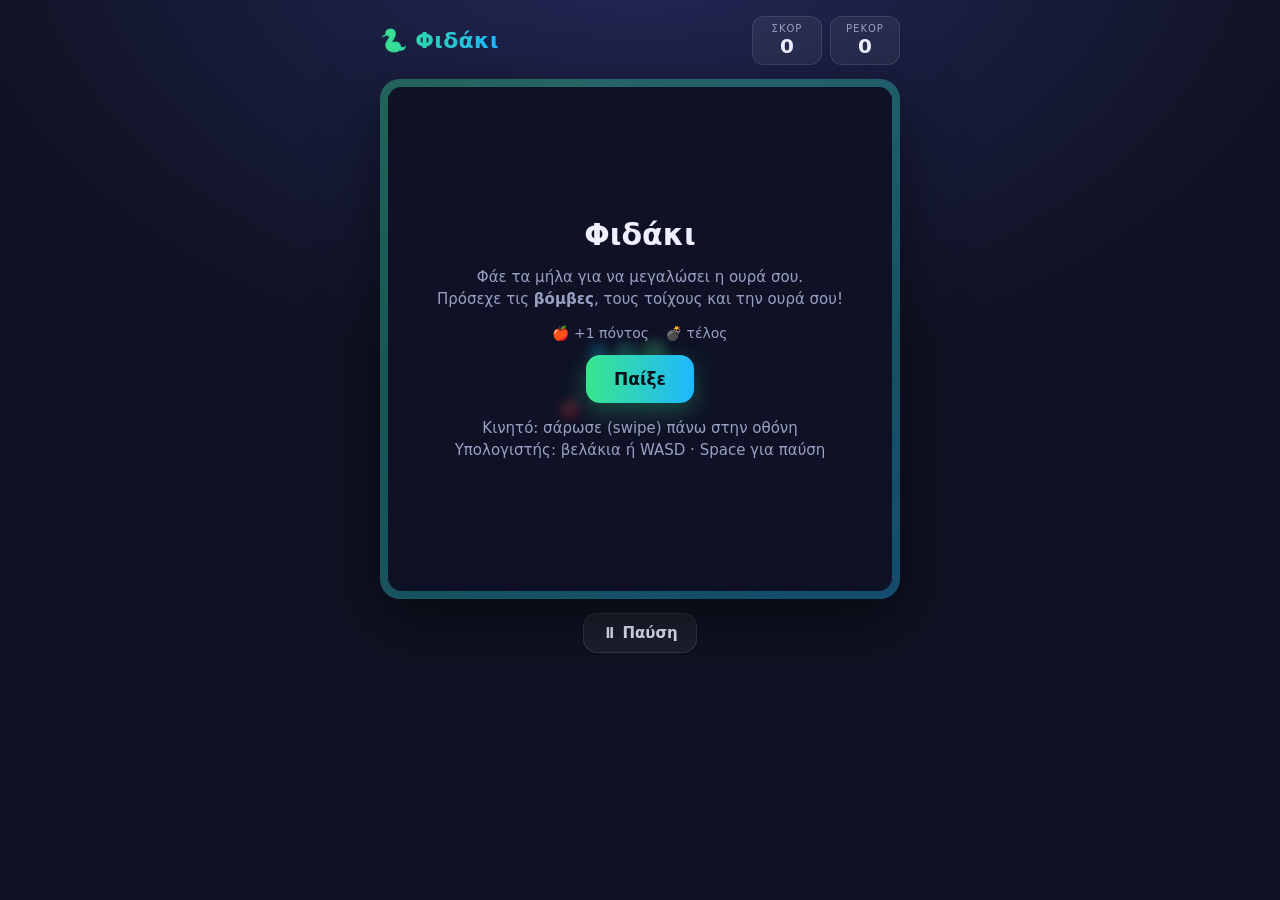
==== snake/index.html @ 67b0800e "Add mobile snake game with apples, bombs and saved high score Co-Authored-By: Claude Opus 5.5 <norep" ====
<!DOCTYPE html>
<html lang="el">
<head>
<meta charset="UTF-8">
<meta name="viewport" content="width=device-width, initial-scale=1.0, maximum-scale=1.0, user-scalable=no, viewport-fit=cover">
<meta name="theme-color" content="#0f1222">
<title>Φιδάκι</title>
<style>
  :root {
    --bg: #0f1222;
    --bg2: #171b33;
    --panel: rgba(255,255,255,0.06);
    --border: rgba(255,255,255,0.10);
    --text: #eef0ff;
    --muted: #9aa0c3;
    --accent: #39e58c;
    --accent2: #1fb8ff;
    --danger: #ff5470;
    --cell-a: #1b2040;
    --cell-b: #1f2547;
  }
  * { box-sizing: border-box; -webkit-tap-highlight-color: transparent; }
  html, body {
    margin: 0; height: 100%;
    background: radial-gradient(1200px 800px at 50% -10%, #23295a 0%, var(--bg) 60%) fixed, var(--bg);
    color: var(--text);
    font-family: system-ui, -apple-system, "Segoe UI", Roboto, sans-serif;
    overscroll-behavior: none;
    touch-action: none;
    user-select: none; -webkit-user-select: none;
  }
  .app {
    min-height: 100%;
    display: flex; flex-direction: column; align-items: center;
    padding: max(16px, env(safe-area-inset-top)) 16px max(16px, env(safe-area-inset-bottom));
    gap: 14px;
  }
  header {
    width: 100%; max-width: 520px;
    display: flex; align-items: center; justify-content: space-between; gap: 10px;
  }
  h1 {
    margin: 0; font-size: 22px; font-weight: 800; letter-spacing: .3px;
    background: linear-gradient(90deg, var(--accent), var(--accent2));
    -webkit-background-clip: text; background-clip: text; color: transparent;
  }
  .scores { display: flex; gap: 8px; }
  .chip {
    background: var(--panel); border: 1px solid var(--border);
    border-radius: 12px; padding: 6px 12px; text-align: center; min-width: 70px;
  }
  .chip small { display: block; font-size: 10px; color: var(--muted); text-transform: uppercase; letter-spacing: 1px; }
  .chip b { font-size: 20px; font-variant-numeric: tabular-nums; }
  .board-wrap {
    position: relative;
    width: min(100%, 520px, calc(100vh - 190px));
    aspect-ratio: 1 / 1;
    border-radius: 20px;
    padding: 8px;
    background: linear-gradient(145deg, rgba(57,229,140,.35), rgba(31,184,255,.35));
    box-shadow: 0 20px 60px rgba(0,0,0,.5);
  }
  canvas {
    display: block; width: 100%; height: 100%;
    border-radius: 14px; background: var(--bg2);
  }
  .overlay {
    position: absolute; inset: 8px; border-radius: 14px;
    display: flex; flex-direction: column; align-items: center; justify-content: center;
    gap: 14px; text-align: center; padding: 20px;
    background: rgba(12,14,30,.78); backdrop-filter: blur(4px);
  }
  .overlay[hidden] { display: none; }
  .overlay h2 { margin: 0; font-size: 30px; }
  .overlay p { margin: 0; color: var(--muted); line-height: 1.5; font-size: 15px; }
  .overlay .big { font-size: 46px; font-weight: 800; color: var(--text); }
  .new-record { color: var(--accent); font-weight: 700; }
  button {
    font: inherit; font-weight: 700; font-size: 17px;
    border: 0; border-radius: 14px; padding: 14px 28px; cursor: pointer;
    color: #08131a;
    background: linear-gradient(90deg, var(--accent), var(--accent2));
    box-shadow: 0 8px 24px rgba(57,229,140,.3);
  }
  button:active { transform: scale(.97); }
  .controls { display: flex; gap: 10px; }
  .ghost {
    background: var(--panel); color: var(--text); border: 1px solid var(--border);
    box-shadow: none; padding: 10px 18px; font-size: 15px;
  }
  .hint { color: var(--muted); font-size: 13px; text-align: center; }
  .legend { display: flex; gap: 16px; justify-content: center; color: var(--muted); font-size: 14px; }
  .legend span { display: inline-flex; align-items: center; gap: 6px; }
</style>
</head>
<body>
<div class="app">
  <header>
    <h1>🐍 Φιδάκι</h1>
    <div class="scores">
      <div class="chip"><small>Σκορ</small><b id="score">0</b></div>
      <div class="chip"><small>Ρεκόρ</small><b id="best">0</b></div>
    </div>
  </header>

  <div class="board-wrap" id="boardWrap">
    <canvas id="board"></canvas>

    <div class="overlay" id="startScreen">
      <h2>Φιδάκι</h2>
      <p>Φάε τα μήλα για να μεγαλώσει η ουρά σου.<br>
         Πρόσεχε τις <b>βόμβες</b>, τους τοίχους και την ουρά σου!</p>
      <div class="legend">
        <span>🍎 +1 πόντος</span><span>💣 τέλος</span>
      </div>
      <button id="startBtn">Παίξε</button>
      <p class="hint">Κινητό: σάρωσε (swipe) πάνω στην οθόνη<br>Υπολογιστής: βελάκια ή WASD · Space για παύση</p>
    </div>

    <div class="overlay" id="pauseScreen" hidden>
      <h2>Παύση</h2>
      <button id="resumeBtn">Συνέχεια</button>
    </div>

    <div class="overlay" id="overScreen" hidden>
      <h2 id="overTitle">Τέλος παιχνιδιού</h2>
      <div class="big" id="finalScore">0</div>
      <p id="overMsg"></p>
      <button id="againBtn">Ξανά</button>
    </div>
  </div>

  <div class="controls">
    <button class="ghost" id="pauseBtn">⏸ Παύση</button>
  </div>
</div>

<script>
(function () {
  "use strict";

  /* ===== Ρυθμίσεις ===== */
  const GRID = 18;            // κελιά ανά πλευρά
  const TICK_MS = 140;        // σταθερή ταχύτητα
  const MAX_BOMBS = 8;
  const BEST_KEY = "snake.best";

  /* ===== Εικόνες (βάλε δικές σου στο φάκελο assets/) =====
     assets/head.png  → κεφάλι φιδιού
     assets/apple.png → αντί για μήλο
     assets/bomb.png  → βόμβα
     Αν λείπουν, το παιχνίδι ζωγραφίζει τα δικά του. */
  const images = {};
  function loadImage(name, src) {
    const img = new Image();
    img.onload = () => { images[name] = img; draw(); };
    img.src = src;
  }
  loadImage("head", "assets/head.png");
  loadImage("apple", "assets/apple.png");
  loadImage("bomb", "assets/bomb.png");

  /* ===== DOM ===== */
  const canvas = document.getElementById("board");
  const ctx = canvas.getContext("2d");
  const $ = (id) => document.getElementById(id);
  const scoreEl = $("score"), bestEl = $("best");
  const startScreen = $("startScreen"), pauseScreen = $("pauseScreen"), overScreen = $("overScreen");

  /* ===== High score ===== */
  function readBest() { try { return parseInt(localStorage.getItem(BEST_KEY), 10) || 0; } catch (e) { return 0; } }
  function writeBest(v) { try { localStorage.setItem(BEST_KEY, String(v)); } catch (e) {} }
  let best = readBest();
  bestEl.textContent = best;

  /* ===== Κατάσταση ===== */
  let snake, dir, queue, apple, bombs, score, state = "start", timer = null;

  function reset() {
    const mid = Math.floor(GRID / 2);
    snake = [{ x: mid, y: mid }, { x: mid - 1, y: mid }, { x: mid - 2, y: mid }];
    dir = { x: 1, y: 0 };
    queue = [];
    bombs = [];
    score = 0;
    scoreEl.textContent = 0;
    apple = freeCell();
  }

  function occupied(x, y) {
    return snake.some(s => s.x === x && s.y === y) ||
           bombs.some(b => b.x === x && b.y === y) ||
           (apple && apple.x === x && apple.y === y);
  }

  function freeCell(avoidNearHead) {
    const head = snake[0];
    for (let tries = 0; tries < 500; tries++) {
      const x = Math.floor(Math.random() * GRID), y = Math.floor(Math.random() * GRID);
      if (occupied(x, y)) continue;
      if (avoidNearHead && Math.abs(x - head.x) + Math.abs(y - head.y) < 4) continue;
      return { x, y };
    }
    return null;
  }

  /* ===== Βρόχος ===== */
  function start() {
    reset();
    state = "play";
    startScreen.hidden = overScreen.hidden = pauseScreen.hidden = true;
    clearInterval(timer);
    timer = setInterval(step, TICK_MS);
    draw();
  }

  function pause() {
    if (state === "play") {
      state = "pause"; clearInterval(timer); pauseScreen.hidden = false;
    } else if (state === "pause") {
      state = "play"; pauseScreen.hidden = true; timer = setInterval(step, TICK_MS);
    }
  }

  function gameOver(reason) {
    state = "over";
    clearInterval(timer);
    const isRecord = score > best;
    if (isRecord) { best = score; writeBest(best); bestEl.textContent = best; }
    $("overTitle").textContent = reason === "bomb" ? "💥 Μπουμ!" : "Τέλος παιχνιδιού";
    $("finalScore").textContent = score;
    $("overMsg").innerHTML = isRecord && score > 0
      ? '<span class="new-record">🏆 Νέο ρεκόρ!</span>'
      : "Ρεκόρ: " + best;
    overScreen.hidden = false;
    if (navigator.vibrate) { try { navigator.vibrate(reason === "bomb" ? [80, 40, 160] : 120); } catch (e) {} }
  }

  function step() {
    if (queue.length) dir = queue.shift();
    const head = { x: snake[0].x + dir.x, y: snake[0].y + dir.y };

    if (head.x < 0 || head.y < 0 || head.x >= GRID || head.y >= GRID) return gameOver("wall");
    if (bombs.some(b => b.x === head.x && b.y === head.y)) { snake.unshift(head); draw(); return gameOver("bomb"); }

    const eats = apple && head.x === apple.x && head.y === apple.y;
    const body = eats ? snake : snake.slice(0, -1);   // η ουρά φεύγει αν δεν τρώει
    if (body.some(s => s.x === head.x && s.y === head.y)) return gameOver("self");

    snake.unshift(head);
    if (eats) {
      score++;
      scoreEl.textContent = score;
      apple = null;
      // κάθε 2 μήλα εμφανίζεται μια νέα βόμβα
      if (score % 2 === 0 && bombs.length < MAX_BOMBS) {
        const b = freeCell(true); if (b) bombs.push(b);
      }
      apple = freeCell();
    } else {
      snake.pop();
    }
    draw();
  }

  /* ===== Σχεδίαση ===== */
  let cell = 20;
  function resize() {
    const rect = canvas.getBoundingClientRect();
    const dpr = window.devicePixelRatio || 1;
    canvas.width = Math.round(rect.width * dpr);
    canvas.height = Math.round(rect.height * dpr);
    cell = canvas.width / GRID;
    draw();
  }

  function roundRect(x, y, w, h, r) {
    ctx.beginPath();
    ctx.moveTo(x + r, y);
    ctx.arcTo(x + w, y, x + w, y + h, r);
    ctx.arcTo(x + w, y + h, x, y + h, r);
    ctx.arcTo(x, y + h, x, y, r);
    ctx.arcTo(x, y, x + w, y, r);
    ctx.closePath();
  }

  function drawImageCircle(img, cx, cy, size) {
    ctx.save();
    ctx.beginPath();
    ctx.arc(cx, cy, size / 2, 0, Math.PI * 2);
    ctx.clip();
    // cover-fit
    const s = Math.min(img.width, img.height);
    ctx.drawImage(img, (img.width - s) / 2, (img.height - s) / 2, s, s, cx - size / 2, cy - size / 2, size, size);
    ctx.restore();
  }

  function drawApple(x, y) {
    const cx = (x + .5) * cell, cy = (y + .5) * cell;
    const pulse = 1 + Math.sin(Date.now() / 200) * 0.04;
    if (images.apple) return drawImageCircle(images.apple, cx, cy, cell * 0.95 * pulse);
    const r = cell * 0.38 * pulse;
    const g = ctx.createRadialGradient(cx - r * .4, cy - r * .4, r * .1, cx, cy, r);
    g.addColorStop(0, "#ff8a8a"); g.addColorStop(1, "#e0213c");
    ctx.fillStyle = g;
    ctx.beginPath(); ctx.arc(cx, cy + r * .08, r, 0, Math.PI * 2); ctx.fill();
    ctx.strokeStyle = "#6b3b1a"; ctx.lineWidth = cell * .07; ctx.lineCap = "round";
    ctx.beginPath(); ctx.moveTo(cx, cy - r * .7); ctx.lineTo(cx + r * .15, cy - r * 1.15); ctx.stroke();
    ctx.fillStyle = "#3ddc6b";
    ctx.beginPath(); ctx.ellipse(cx + r * .45, cy - r * 1.0, r * .35, r * .17, -0.5, 0, Math.PI * 2); ctx.fill();
  }

  function drawBomb(x, y) {
    const cx = (x + .5) * cell, cy = (y + .5) * cell;
    if (images.bomb) return drawImageCircle(images.bomb, cx, cy, cell * 0.95);
    const r = cell * 0.34;
    const g = ctx.createRadialGradient(cx - r * .4, cy - r * .3, r * .1, cx, cy + r * .1, r);
    g.addColorStop(0, "#6a6f8a"); g.addColorStop(1, "#0c0e18");
    ctx.fillStyle = g;
    ctx.beginPath(); ctx.arc(cx, cy + r * .12, r, 0, Math.PI * 2); ctx.fill();
    ctx.fillStyle = "#3a3f58";
    ctx.fillRect(cx - r * .25, cy - r * 1.0, r * .5, r * .3);
    ctx.strokeStyle = "#c9a36b"; ctx.lineWidth = cell * .06; ctx.lineCap = "round";
    ctx.beginPath(); ctx.moveTo(cx, cy - r * 1.0); ctx.quadraticCurveTo(cx + r * .5, cy - r * 1.5, cx + r * .7, cy - r * 1.25); ctx.stroke();
    const flick = (Math.sin(Date.now() / 70) + 1) / 2;
    ctx.fillStyle = flick > .5 ? "#ffd23f" : "#ff7a1a";
    ctx.beginPath(); ctx.arc(cx + r * .75, cy - r * 1.25, cell * (.07 + flick * .04), 0, Math.PI * 2); ctx.fill();
  }

  function drawSnake() {
    const n = snake.length;
    for (let i = n - 1; i >= 1; i--) {
      const s = snake[i];
      const t = i / Math.max(n - 1, 1);
      // χρώμα από πράσινο (κοντά στο κεφάλι) προς μπλε (ουρά)
      const r = Math.round(57 + (31 - 57) * t), g = Math.round(229 + (184 - 229) * t), b = Math.round(140 + (255 - 140) * t);
      ctx.fillStyle = `rgb(${r},${g},${b})`;
      const pad = cell * (0.08 + t * 0.08);
      roundRect(s.x * cell + pad, s.y * cell + pad, cell - pad * 2, cell - pad * 2, cell * 0.3);
      ctx.fill();
    }
    const h = snake[0];
    const cx = (h.x + .5) * cell, cy = (h.y + .5) * cell;
    if (images.head) {
      ctx.save();
      ctx.shadowColor = "rgba(57,229,140,.8)"; ctx.shadowBlur = cell * .4;
      ctx.fillStyle = "#39e58c";
      ctx.beginPath(); ctx.arc(cx, cy, cell * .56, 0, Math.PI * 2); ctx.fill();
      ctx.restore();
      drawImageCircle(images.head, cx, cy, cell * 1.0);
      return;
    }
    ctx.fillStyle = "#39e58c";
    roundRect(h.x * cell + cell * .04, h.y * cell + cell * .04, cell * .92, cell * .92, cell * .35);
    ctx.fill();
    // μάτια
    const ex = dir.y !== 0 ? cell * .2 : 0, ey = dir.x !== 0 ? cell * .2 : 0;
    const fx = dir.x * cell * .15, fy = dir.y * cell * .15;
    for (const sgn of [-1, 1]) {
      const px = cx + fx + ex * sgn, py = cy + fy + ey * sgn;
      ctx.fillStyle = "#fff"; ctx.beginPath(); ctx.arc(px, py, cell * .13, 0, Math.PI * 2); ctx.fill();
      ctx.fillStyle = "#0f1222"; ctx.beginPath(); ctx.arc(px + dir.x * cell * .04, py + dir.y * cell * .04, cell * .065, 0, Math.PI * 2); ctx.fill();
    }
  }

  function draw() {
    if (!snake) return;
    for (let y = 0; y < GRID; y++) for (let x = 0; x < GRID; x++) {
      ctx.fillStyle = (x + y) % 2 ? "#1b2040" : "#1f2547";
      ctx.fillRect(x * cell, y * cell, cell + 1, cell + 1);
    }
    bombs.forEach(b => drawBomb(b.x, b.y));
    if (apple) drawApple(apple.x, apple.y);
    drawSnake();
  }

  // ήπια κίνηση (παλμός μήλου, φιτίλι βόμβας) ανάμεσα στα βήματα
  (function anim() { if (state === "play" || state === "start") draw(); requestAnimationFrame(anim); })();

  /* ===== Χειρισμός ===== */
  function turn(nx, ny) {
    if (state !== "play") return;
    const last = queue.length ? queue[queue.length - 1] : dir;
    if (last.x === nx && last.y === ny) return;
    if (last.x === -nx && last.y === -ny) return;   // όχι αναστροφή 180°
    if (queue.length < 3) queue.push({ x: nx, y: ny });
  }

  const KEYS = {
    ArrowUp: [0, -1], ArrowDown: [0, 1], ArrowLeft: [-1, 0], ArrowRight: [1, 0],
    w: [0, -1], s: [0, 1], a: [-1, 0], d: [1, 0],
    W: [0, -1], S: [0, 1], A: [-1, 0], D: [1, 0]
  };
  document.addEventListener("keydown", (e) => {
    if (KEYS[e.key]) { e.preventDefault(); turn(...KEYS[e.key]); }
    else if (e.key === " " || e.key === "p" || e.key === "P") {
      e.preventDefault();
      if (state === "play" || state === "pause") pause();
      else start();
    } else if (e.key === "Enter" && (state === "start" || state === "over")) start();
  });

  // Swipe σε όλη την οθόνη: αλλάζει κατεύθυνση μόλις το δάχτυλο κινηθεί αρκετά,
  // ώστε να μπορείς να κάνεις συνεχόμενες στροφές χωρίς να σηκώνεις το δάχτυλο.
  let tx = null, ty = null;
  const SWIPE_MIN = 22;
  document.addEventListener("touchstart", (e) => {
    const t = e.touches[0]; tx = t.clientX; ty = t.clientY;
  }, { passive: true });
  document.addEventListener("touchmove", (e) => {
    if (tx === null) return;
    if (state === "play") e.preventDefault();
    const t = e.touches[0];
    const dx = t.clientX - tx, dy = t.clientY - ty;
    if (Math.max(Math.abs(dx), Math.abs(dy)) < SWIPE_MIN) return;
    if (Math.abs(dx) > Math.abs(dy)) turn(dx > 0 ? 1 : -1, 0);
    else turn(0, dy > 0 ? 1 : -1);
    tx = t.clientX; ty = t.clientY;
  }, { passive: false });
  document.addEventListener("touchend", () => { tx = ty = null; });

  $("startBtn").addEventListener("click", start);
  $("againBtn").addEventListener("click", start);
  $("resumeBtn").addEventListener("click", pause);
  $("pauseBtn").addEventListener("click", () => { if (state === "play" || state === "pause") pause(); });
  document.addEventListener("visibilitychange", () => { if (document.hidden && state === "play") pause(); });

  window.addEventListener("resize", resize);
  reset();
  resize();
})();
</script>
</body>
</html>
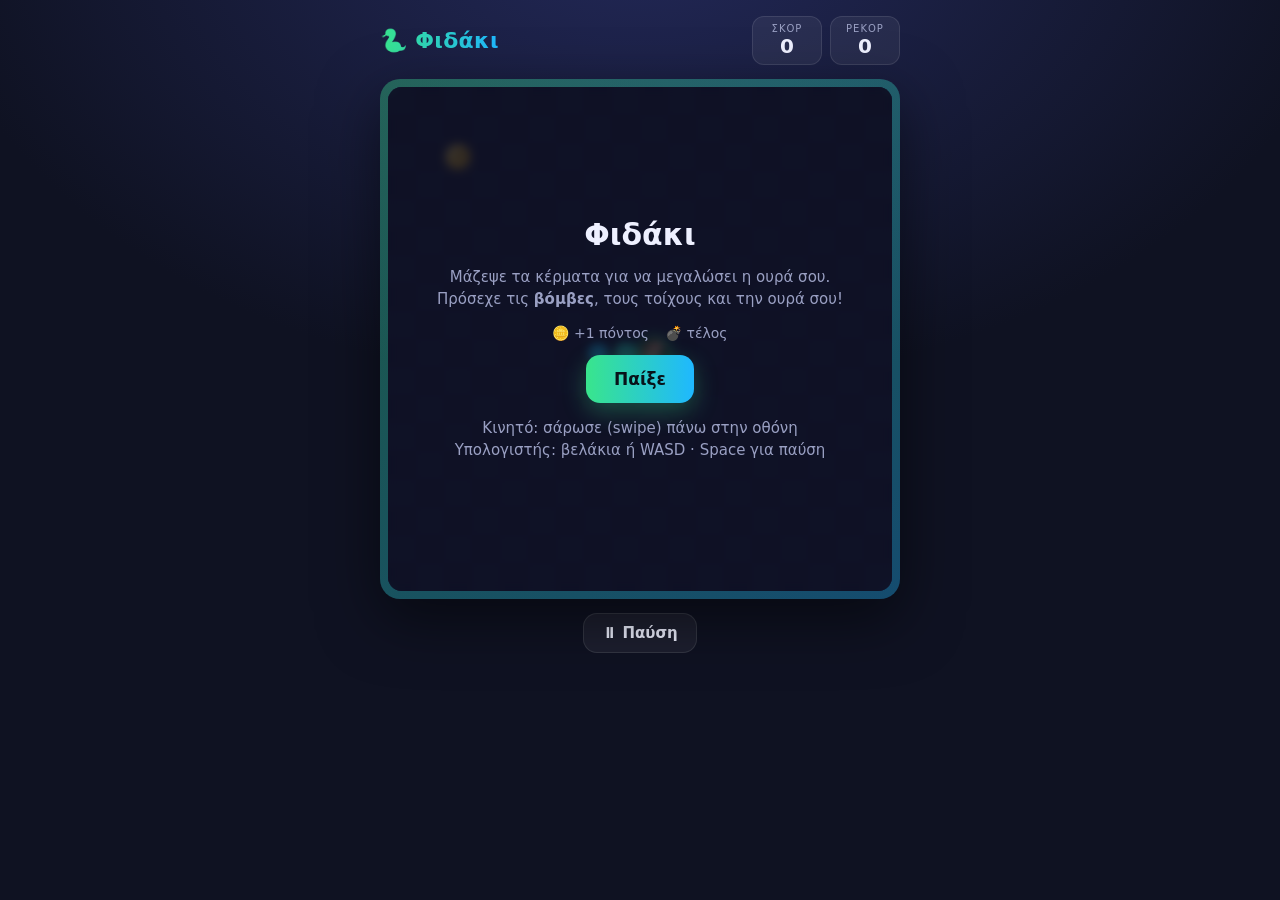
==== commit 0ffb8886: "Use custom faces for snake head and bombs, 10-cent coin as food Co-Authored-By: Claude Opus 5.5 <nor" ====
--- a/snake/index.html
+++ b/snake/index.html
@@ -108,10 +108,10 @@
 
     <div class="overlay" id="startScreen">
       <h2>Φιδάκι</h2>
-      <p>Φάε τα μήλα για να μεγαλώσει η ουρά σου.<br>
+      <p>Μάζεψε τα κέρματα για να μεγαλώσει η ουρά σου.<br>
          Πρόσεχε τις <b>βόμβες</b>, τους τοίχους και την ουρά σου!</p>
       <div class="legend">
-        <span>🍎 +1 πόντος</span><span>💣 τέλος</span>
+        <span>🪙 +1 πόντος</span><span>💣 τέλος</span>
       </div>
       <button id="startBtn">Παίξε</button>
       <p class="hint">Κινητό: σάρωσε (swipe) πάνω στην οθόνη<br>Υπολογιστής: βελάκια ή WASD · Space για παύση</p>
@@ -147,7 +147,7 @@
 
   /* ===== Εικόνες (βάλε δικές σου στο φάκελο assets/) =====
      assets/head.png  → κεφάλι φιδιού
-     assets/apple.png → αντί για μήλο
+     assets/apple.png → (προαιρετικά) εικόνα αντί για το κέρμα
      assets/bomb.png  → βόμβα
      Αν λείπουν, το παιχνίδι ζωγραφίζει τα δικά του. */
   const images = {};
@@ -252,7 +252,7 @@
       score++;
       scoreEl.textContent = score;
       apple = null;
-      // κάθε 2 μήλα εμφανίζεται μια νέα βόμβα
+      // κάθε 2 κέρματα εμφανίζεται μια νέα βόμβα
       if (score % 2 === 0 && bombs.length < MAX_BOMBS) {
         const b = freeCell(true); if (b) bombs.push(b);
       }
@@ -295,24 +295,56 @@
     ctx.restore();
   }
 
+  // Κέρμα 10 λεπτών ευρώ (χρυσό «Nordic gold»)
   function drawApple(x, y) {
     const cx = (x + .5) * cell, cy = (y + .5) * cell;
     const pulse = 1 + Math.sin(Date.now() / 200) * 0.04;
     if (images.apple) return drawImageCircle(images.apple, cx, cy, cell * 0.95 * pulse);
-    const r = cell * 0.38 * pulse;
-    const g = ctx.createRadialGradient(cx - r * .4, cy - r * .4, r * .1, cx, cy, r);
-    g.addColorStop(0, "#ff8a8a"); g.addColorStop(1, "#e0213c");
-    ctx.fillStyle = g;
-    ctx.beginPath(); ctx.arc(cx, cy + r * .08, r, 0, Math.PI * 2); ctx.fill();
-    ctx.strokeStyle = "#6b3b1a"; ctx.lineWidth = cell * .07; ctx.lineCap = "round";
-    ctx.beginPath(); ctx.moveTo(cx, cy - r * .7); ctx.lineTo(cx + r * .15, cy - r * 1.15); ctx.stroke();
-    ctx.fillStyle = "#3ddc6b";
-    ctx.beginPath(); ctx.ellipse(cx + r * .45, cy - r * 1.0, r * .35, r * .17, -0.5, 0, Math.PI * 2); ctx.fill();
+    const r = cell * 0.42 * pulse;
+    ctx.save();
+    ctx.shadowColor = "rgba(255,210,80,.55)"; ctx.shadowBlur = cell * .35;
+    const rim = ctx.createLinearGradient(cx - r, cy - r, cx + r, cy + r);
+    rim.addColorStop(0, "#fff0a8"); rim.addColorStop(.5, "#d4a62a"); rim.addColorStop(1, "#8a6512");
+    ctx.fillStyle = rim;
+    ctx.beginPath(); ctx.arc(cx, cy, r, 0, Math.PI * 2); ctx.fill();
+    ctx.restore();
+    const face = ctx.createRadialGradient(cx - r * .35, cy - r * .35, r * .1, cx, cy, r * .85);
+    face.addColorStop(0, "#ffe680"); face.addColorStop(1, "#c8961f");
+    ctx.fillStyle = face;
+    ctx.beginPath(); ctx.arc(cx, cy, r * .84, 0, Math.PI * 2); ctx.fill();
+    // αστεράκια γύρω-γύρω
+    ctx.fillStyle = "rgba(120,85,10,.75)";
+    for (let i = 0; i < 12; i++) {
+      const a = i / 12 * Math.PI * 2;
+      ctx.beginPath(); ctx.arc(cx + Math.cos(a) * r * .68, cy + Math.sin(a) * r * .68, r * .045, 0, Math.PI * 2); ctx.fill();
+    }
+    ctx.fillStyle = "#6b4a08";
+    ctx.textAlign = "center"; ctx.textBaseline = "middle";
+    ctx.font = `800 ${r * .78}px system-ui, sans-serif`;
+    ctx.fillText("10", cx, cy - r * .08);
+    ctx.font = `700 ${r * .2}px system-ui, sans-serif`;
+    ctx.fillText("CENT", cx, cy + r * .4);
   }
 
   function drawBomb(x, y) {
     const cx = (x + .5) * cell, cy = (y + .5) * cell;
-    if (images.bomb) return drawImageCircle(images.bomb, cx, cy, cell * 0.95);
+    if (images.bomb) {
+      const R = cell * 0.46;
+      const fl = (Math.sin(Date.now() / 70) + 1) / 2;
+      // φιτίλι + σπίθα
+      ctx.strokeStyle = "#c9a36b"; ctx.lineWidth = cell * .07; ctx.lineCap = "round";
+      ctx.beginPath(); ctx.moveTo(cx + R * .5, cy - R * .8);
+      ctx.quadraticCurveTo(cx + R * .9, cy - R * 1.35, cx + R * 1.1, cy - R * 1.05); ctx.stroke();
+      ctx.fillStyle = fl > .5 ? "#ffd23f" : "#ff7a1a";
+      ctx.beginPath(); ctx.arc(cx + R * 1.1, cy - R * 1.05, cell * (.08 + fl * .05), 0, Math.PI * 2); ctx.fill();
+      ctx.save();
+      ctx.shadowColor = "rgba(255,84,112,.9)"; ctx.shadowBlur = cell * (.3 + fl * .25);
+      ctx.fillStyle = "#ff5470";
+      ctx.beginPath(); ctx.arc(cx, cy, R + cell * .06, 0, Math.PI * 2); ctx.fill();
+      ctx.restore();
+      drawImageCircle(images.bomb, cx, cy, R * 2);
+      return;
+    }
     const r = cell * 0.34;
     const g = ctx.createRadialGradient(cx - r * .4, cy - r * .3, r * .1, cx, cy + r * .1, r);
     g.addColorStop(0, "#6a6f8a"); g.addColorStop(1, "#0c0e18");
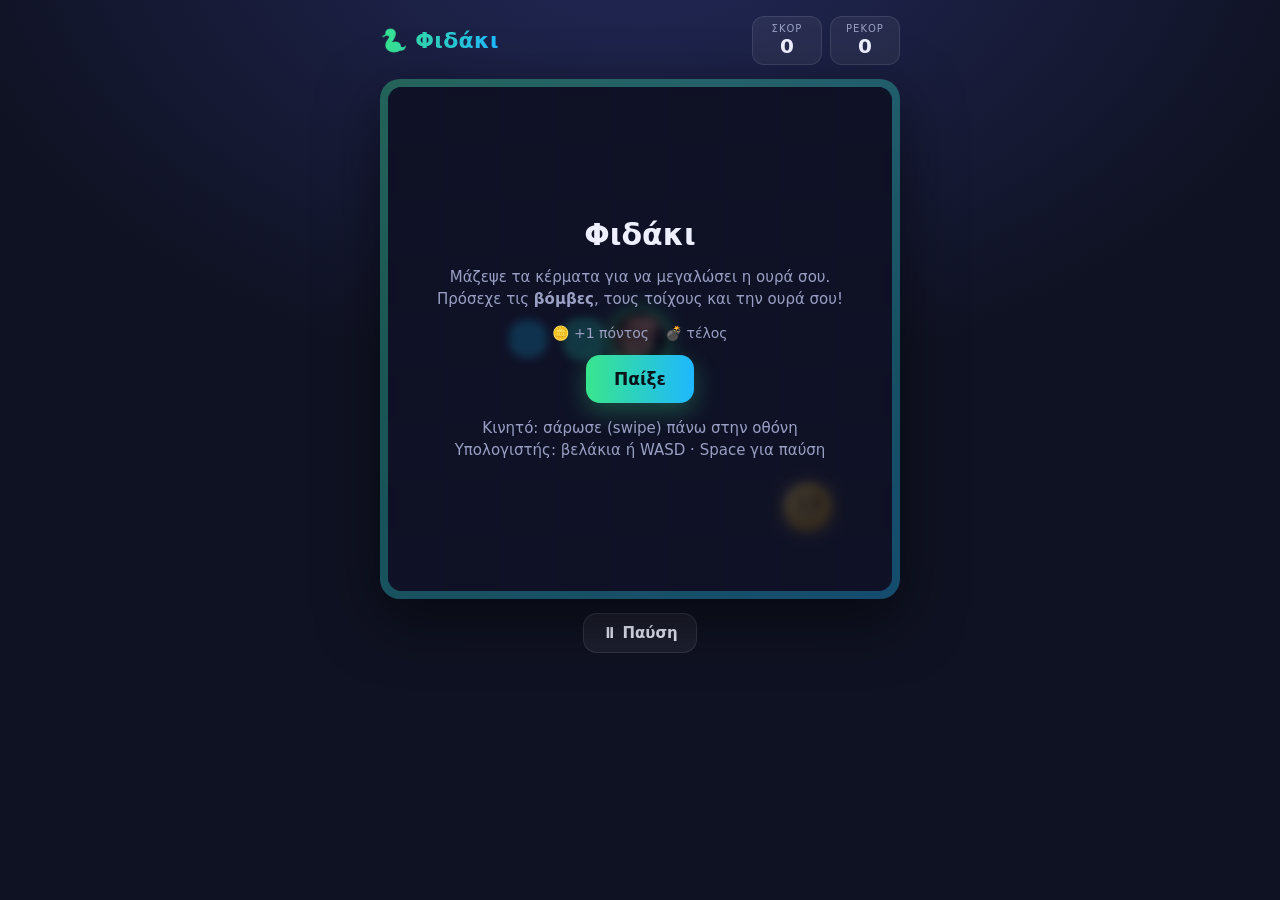
==== commit 3ad75298: "Shrink board to 9x9 so faces are larger Co-Authored-By: Claude Opus 5.5 <noreply@anthropic.com> Clau" ====
--- a/snake/index.html
+++ b/snake/index.html
@@ -140,9 +140,9 @@
   "use strict";
 
   /* ===== Ρυθμίσεις ===== */
-  const GRID = 18;            // κελιά ανά πλευρά
-  const TICK_MS = 140;        // σταθερή ταχύτητα
-  const MAX_BOMBS = 8;
+  const GRID = 9;             // κελιά ανά πλευρά
+  const TICK_MS = 200;        // σταθερή ταχύτητα
+  const MAX_BOMBS = 5;
   const BEST_KEY = "snake.best";
 
   /* ===== Εικόνες (βάλε δικές σου στο φάκελο assets/) =====
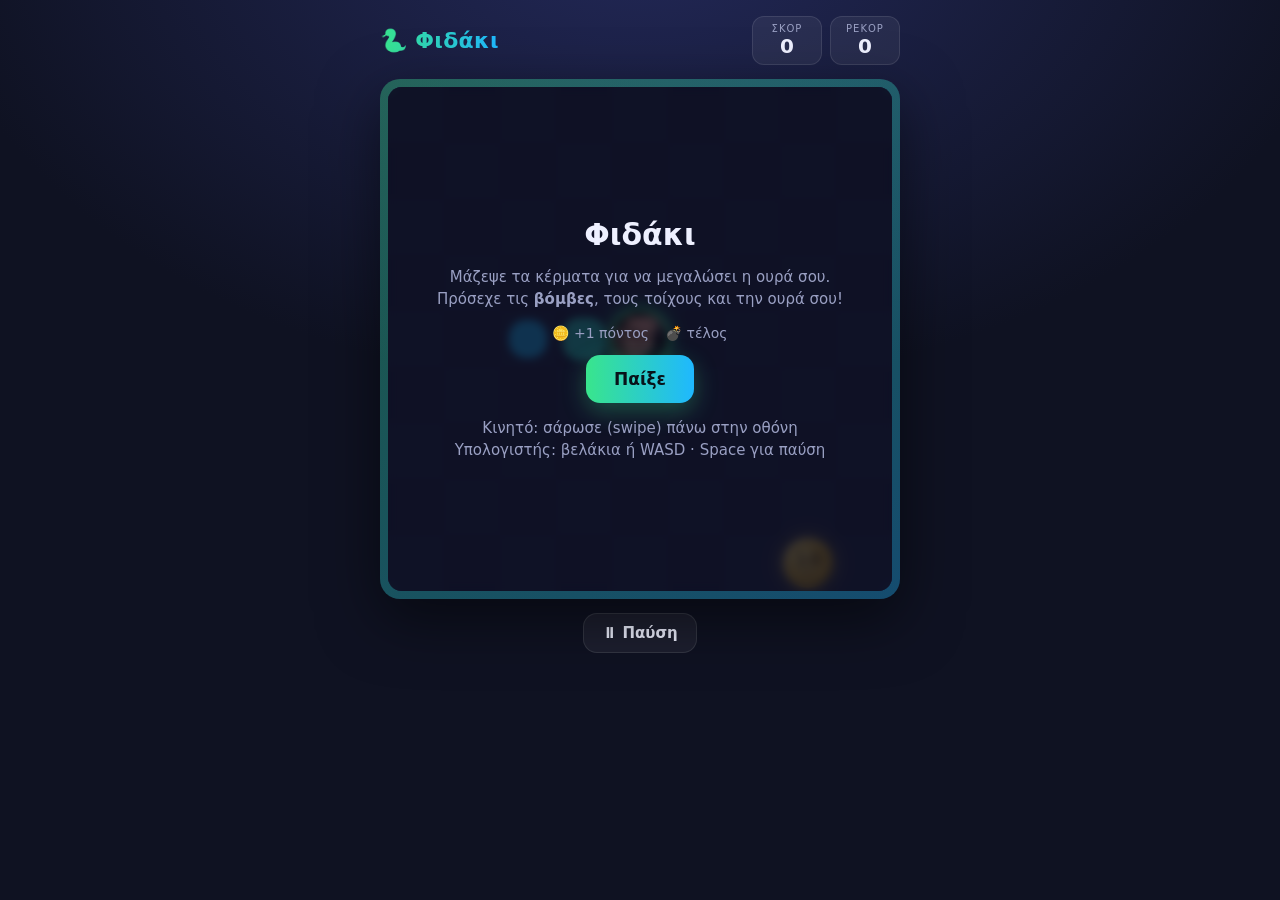
==== commit 293a380b: "Smooth 60fps movement with interpolation and cached sprites Co-Authored-By: Claude Opus 5.5 <noreply" ====
--- a/snake/index.html
+++ b/snake/index.html
@@ -153,7 +153,7 @@
   const images = {};
   function loadImage(name, src) {
     const img = new Image();
-    img.onload = () => { images[name] = img; draw(); };
+    img.onload = () => { images[name] = img; buildSprites(); };
     img.src = src;
   }
   loadImage("head", "assets/head.png");
@@ -174,7 +174,7 @@
   bestEl.textContent = best;
 
   /* ===== Κατάσταση ===== */
-  let snake, dir, queue, apple, bombs, score, state = "start", timer = null;
+  let snake, dir, queue, apple, bombs, score, state = "start";
 
   function reset() {
     const mid = Math.floor(GRID / 2);
@@ -204,27 +204,29 @@
     return null;
   }
 
-  /* ===== Βρόχος ===== */
+  /* ===== Βρόχος (σταθερό βήμα + ομαλή κίνηση στα 60fps) ===== */
+  let prev = null;        // θέσεις πριν το τελευταίο βήμα, για παρεμβολή
+  let acc = 0, lastT = 0;
+
   function start() {
     reset();
+    prev = snake.map(s => ({ x: s.x, y: s.y }));
+    acc = 0; lastT = performance.now();
     state = "play";
     startScreen.hidden = overScreen.hidden = pauseScreen.hidden = true;
-    clearInterval(timer);
-    timer = setInterval(step, TICK_MS);
-    draw();
   }
 
   function pause() {
     if (state === "play") {
-      state = "pause"; clearInterval(timer); pauseScreen.hidden = false;
+      state = "pause"; pauseScreen.hidden = false;
     } else if (state === "pause") {
-      state = "play"; pauseScreen.hidden = true; timer = setInterval(step, TICK_MS);
+      state = "play"; pauseScreen.hidden = true; lastT = performance.now();
     }
   }
 
   function gameOver(reason) {
     state = "over";
-    clearInterval(timer);
+    acc = TICK_MS;   // πάγωμα στην τελική θέση
     const isRecord = score > best;
     if (isRecord) { best = score; writeBest(best); bestEl.textContent = best; }
     $("overTitle").textContent = reason === "bomb" ? "💥 Μπουμ!" : "Τέλος παιχνιδιού";
@@ -239,13 +241,16 @@
   function step() {
     if (queue.length) dir = queue.shift();
     const head = { x: snake[0].x + dir.x, y: snake[0].y + dir.y };
-
-    if (head.x < 0 || head.y < 0 || head.x >= GRID || head.y >= GRID) return gameOver("wall");
-    if (bombs.some(b => b.x === head.x && b.y === head.y)) { snake.unshift(head); draw(); return gameOver("bomb"); }
+    const old = snake.map(s => ({ x: s.x, y: s.y }));
+
+    if (head.x < 0 || head.y < 0 || head.x >= GRID || head.y >= GRID) { prev = old; return gameOver("wall"); }
+    if (bombs.some(b => b.x === head.x && b.y === head.y)) {
+      snake.unshift(head); snake.pop(); prev = old; return gameOver("bomb");
+    }
 
     const eats = apple && head.x === apple.x && head.y === apple.y;
     const body = eats ? snake : snake.slice(0, -1);   // η ουρά φεύγει αν δεν τρώει
-    if (body.some(s => s.x === head.x && s.y === head.y)) return gameOver("self");
+    if (body.some(s => s.x === head.x && s.y === head.y)) { prev = old; return gameOver("self"); }
 
     snake.unshift(head);
     if (eats) {
@@ -260,132 +265,144 @@
     } else {
       snake.pop();
     }
-    draw();
+    prev = old;
   }
 
   /* ===== Σχεδίαση ===== */
   let cell = 20;
+  const sprites = {};     // έτοιμες εικόνες, φτιάχνονται μία φορά ανά αλλαγή μεγέθους
+  let bgCanvas = null;
+
+  function makeCanvas(w, h) { const c = document.createElement("canvas"); c.width = Math.ceil(w); c.height = Math.ceil(h); return c; }
+
   function resize() {
     const rect = canvas.getBoundingClientRect();
-    const dpr = window.devicePixelRatio || 1;
+    const dpr = Math.min(window.devicePixelRatio || 1, 2);
     canvas.width = Math.round(rect.width * dpr);
     canvas.height = Math.round(rect.height * dpr);
     cell = canvas.width / GRID;
-    draw();
-  }
-
-  function roundRect(x, y, w, h, r) {
-    ctx.beginPath();
-    ctx.moveTo(x + r, y);
-    ctx.arcTo(x + w, y, x + w, y + h, r);
-    ctx.arcTo(x + w, y + h, x, y + h, r);
-    ctx.arcTo(x, y + h, x, y, r);
-    ctx.arcTo(x, y, x + w, y, r);
-    ctx.closePath();
-  }
-
-  function drawImageCircle(img, cx, cy, size) {
-    ctx.save();
-    ctx.beginPath();
-    ctx.arc(cx, cy, size / 2, 0, Math.PI * 2);
-    ctx.clip();
-    // cover-fit
+    buildSprites();
+  }
+
+  function roundRect(c, x, y, w, h, r) {
+    c.beginPath();
+    c.moveTo(x + r, y);
+    c.arcTo(x + w, y, x + w, y + h, r);
+    c.arcTo(x + w, y + h, x, y + h, r);
+    c.arcTo(x, y + h, x, y, r);
+    c.arcTo(x, y, x + w, y, r);
+    c.closePath();
+  }
+
+  function circleImage(c, img, cx, cy, size) {
+    c.save();
+    c.beginPath(); c.arc(cx, cy, size / 2, 0, Math.PI * 2); c.clip();
     const s = Math.min(img.width, img.height);
-    ctx.drawImage(img, (img.width - s) / 2, (img.height - s) / 2, s, s, cx - size / 2, cy - size / 2, size, size);
-    ctx.restore();
-  }
-
-  // Κέρμα 10 λεπτών ευρώ (χρυσό «Nordic gold»)
-  function drawApple(x, y) {
-    const cx = (x + .5) * cell, cy = (y + .5) * cell;
-    const pulse = 1 + Math.sin(Date.now() / 200) * 0.04;
-    if (images.apple) return drawImageCircle(images.apple, cx, cy, cell * 0.95 * pulse);
-    const r = cell * 0.42 * pulse;
-    ctx.save();
-    ctx.shadowColor = "rgba(255,210,80,.55)"; ctx.shadowBlur = cell * .35;
-    const rim = ctx.createLinearGradient(cx - r, cy - r, cx + r, cy + r);
+    c.drawImage(img, (img.width - s) / 2, (img.height - s) / 2, s, s, cx - size / 2, cy - size / 2, size, size);
+    c.restore();
+  }
+
+  // Πρόσωπο σε κύκλο με χρωματιστό δαχτυλίδι και λάμψη (sprite μεγέθους 2x2 κελιά)
+  function faceSprite(img, ring, glow, radius) {
+    const S = cell * 2, c = makeCanvas(S, S), g = c.getContext("2d"), m = S / 2;
+    g.shadowColor = glow; g.shadowBlur = cell * .35;
+    g.fillStyle = ring;
+    g.beginPath(); g.arc(m, m, radius + cell * .06, 0, Math.PI * 2); g.fill();
+    g.shadowBlur = 0;
+    circleImage(g, img, m, m, radius * 2);
+    return c;
+  }
+
+  function coinSprite() {
+    const S = cell * 2, c = makeCanvas(S, S), g = c.getContext("2d"), cx = S / 2, cy = S / 2;
+    if (images.apple) { circleImage(g, images.apple, cx, cy, cell * .95); return c; }
+    const r = cell * 0.42;
+    g.shadowColor = "rgba(255,210,80,.55)"; g.shadowBlur = cell * .35;
+    const rim = g.createLinearGradient(cx - r, cy - r, cx + r, cy + r);
     rim.addColorStop(0, "#fff0a8"); rim.addColorStop(.5, "#d4a62a"); rim.addColorStop(1, "#8a6512");
-    ctx.fillStyle = rim;
-    ctx.beginPath(); ctx.arc(cx, cy, r, 0, Math.PI * 2); ctx.fill();
-    ctx.restore();
-    const face = ctx.createRadialGradient(cx - r * .35, cy - r * .35, r * .1, cx, cy, r * .85);
+    g.fillStyle = rim;
+    g.beginPath(); g.arc(cx, cy, r, 0, Math.PI * 2); g.fill();
+    g.shadowBlur = 0;
+    const face = g.createRadialGradient(cx - r * .35, cy - r * .35, r * .1, cx, cy, r * .85);
     face.addColorStop(0, "#ffe680"); face.addColorStop(1, "#c8961f");
-    ctx.fillStyle = face;
-    ctx.beginPath(); ctx.arc(cx, cy, r * .84, 0, Math.PI * 2); ctx.fill();
-    // αστεράκια γύρω-γύρω
-    ctx.fillStyle = "rgba(120,85,10,.75)";
+    g.fillStyle = face;
+    g.beginPath(); g.arc(cx, cy, r * .84, 0, Math.PI * 2); g.fill();
+    g.fillStyle = "rgba(120,85,10,.75)";
     for (let i = 0; i < 12; i++) {
       const a = i / 12 * Math.PI * 2;
-      ctx.beginPath(); ctx.arc(cx + Math.cos(a) * r * .68, cy + Math.sin(a) * r * .68, r * .045, 0, Math.PI * 2); ctx.fill();
-    }
-    ctx.fillStyle = "#6b4a08";
-    ctx.textAlign = "center"; ctx.textBaseline = "middle";
-    ctx.font = `800 ${r * .78}px system-ui, sans-serif`;
-    ctx.fillText("10", cx, cy - r * .08);
-    ctx.font = `700 ${r * .2}px system-ui, sans-serif`;
-    ctx.fillText("CENT", cx, cy + r * .4);
-  }
-
-  function drawBomb(x, y) {
+      g.beginPath(); g.arc(cx + Math.cos(a) * r * .68, cy + Math.sin(a) * r * .68, r * .045, 0, Math.PI * 2); g.fill();
+    }
+    g.fillStyle = "#6b4a08";
+    g.textAlign = "center"; g.textBaseline = "middle";
+    g.font = `800 ${r * .78}px system-ui, sans-serif`;
+    g.fillText("10", cx, cy - r * .08);
+    g.font = `700 ${r * .2}px system-ui, sans-serif`;
+    g.fillText("CENT", cx, cy + r * .4);
+    return c;
+  }
+
+  function buildSprites() {
+    if (!cell) return;
+    bgCanvas = makeCanvas(canvas.width, canvas.height);
+    const b = bgCanvas.getContext("2d");
+    for (let y = 0; y < GRID; y++) for (let x = 0; x < GRID; x++) {
+      b.fillStyle = (x + y) % 2 ? "#1b2040" : "#1f2547";
+      b.fillRect(x * cell, y * cell, cell + 1, cell + 1);
+    }
+    sprites.coin = coinSprite();
+    sprites.head = images.head ? faceSprite(images.head, "#39e58c", "rgba(57,229,140,.8)", cell * .5) : null;
+    sprites.bomb = images.bomb ? faceSprite(images.bomb, "#ff5470", "rgba(255,84,112,.9)", cell * .46) : null;
+  }
+
+  function blitCentered(sprite, cx, cy, scale) {
+    const w = sprite.width * scale, h = sprite.height * scale;
+    ctx.drawImage(sprite, cx - w / 2, cy - h / 2, w, h);
+  }
+
+  function drawCoin(x, y, now) {
+    const pulse = 1 + Math.sin(now / 200) * 0.05;
+    blitCentered(sprites.coin, (x + .5) * cell, (y + .5) * cell, pulse);
+  }
+
+  function drawBomb(x, y, now) {
     const cx = (x + .5) * cell, cy = (y + .5) * cell;
-    if (images.bomb) {
-      const R = cell * 0.46;
-      const fl = (Math.sin(Date.now() / 70) + 1) / 2;
-      // φιτίλι + σπίθα
-      ctx.strokeStyle = "#c9a36b"; ctx.lineWidth = cell * .07; ctx.lineCap = "round";
-      ctx.beginPath(); ctx.moveTo(cx + R * .5, cy - R * .8);
-      ctx.quadraticCurveTo(cx + R * .9, cy - R * 1.35, cx + R * 1.1, cy - R * 1.05); ctx.stroke();
-      ctx.fillStyle = fl > .5 ? "#ffd23f" : "#ff7a1a";
-      ctx.beginPath(); ctx.arc(cx + R * 1.1, cy - R * 1.05, cell * (.08 + fl * .05), 0, Math.PI * 2); ctx.fill();
-      ctx.save();
-      ctx.shadowColor = "rgba(255,84,112,.9)"; ctx.shadowBlur = cell * (.3 + fl * .25);
-      ctx.fillStyle = "#ff5470";
-      ctx.beginPath(); ctx.arc(cx, cy, R + cell * .06, 0, Math.PI * 2); ctx.fill();
-      ctx.restore();
-      drawImageCircle(images.bomb, cx, cy, R * 2);
-      return;
-    }
+    const fl = (Math.sin(now / 70) + 1) / 2;
+    const R = cell * 0.46;
+    // φιτίλι + σπίθα
+    ctx.strokeStyle = "#c9a36b"; ctx.lineWidth = cell * .07; ctx.lineCap = "round";
+    ctx.beginPath(); ctx.moveTo(cx + R * .5, cy - R * .8);
+    ctx.quadraticCurveTo(cx + R * .9, cy - R * 1.35, cx + R * 1.1, cy - R * 1.05); ctx.stroke();
+    ctx.fillStyle = fl > .5 ? "#ffd23f" : "#ff7a1a";
+    ctx.beginPath(); ctx.arc(cx + R * 1.1, cy - R * 1.05, cell * (.08 + fl * .05), 0, Math.PI * 2); ctx.fill();
+    if (sprites.bomb) { blitCentered(sprites.bomb, cx, cy, 1 + fl * .03); return; }
     const r = cell * 0.34;
-    const g = ctx.createRadialGradient(cx - r * .4, cy - r * .3, r * .1, cx, cy + r * .1, r);
-    g.addColorStop(0, "#6a6f8a"); g.addColorStop(1, "#0c0e18");
-    ctx.fillStyle = g;
+    ctx.fillStyle = "#14172a";
     ctx.beginPath(); ctx.arc(cx, cy + r * .12, r, 0, Math.PI * 2); ctx.fill();
-    ctx.fillStyle = "#3a3f58";
-    ctx.fillRect(cx - r * .25, cy - r * 1.0, r * .5, r * .3);
-    ctx.strokeStyle = "#c9a36b"; ctx.lineWidth = cell * .06; ctx.lineCap = "round";
-    ctx.beginPath(); ctx.moveTo(cx, cy - r * 1.0); ctx.quadraticCurveTo(cx + r * .5, cy - r * 1.5, cx + r * .7, cy - r * 1.25); ctx.stroke();
-    const flick = (Math.sin(Date.now() / 70) + 1) / 2;
-    ctx.fillStyle = flick > .5 ? "#ffd23f" : "#ff7a1a";
-    ctx.beginPath(); ctx.arc(cx + r * .75, cy - r * 1.25, cell * (.07 + flick * .04), 0, Math.PI * 2); ctx.fill();
-  }
-
-  function drawSnake() {
+  }
+
+  function lerpPos(i, t) {
+    const c = snake[i], p = (prev && prev[i]) || c;
+    return { x: p.x + (c.x - p.x) * t, y: p.y + (c.y - p.y) * t };
+  }
+
+  function drawSnake(t) {
     const n = snake.length;
     for (let i = n - 1; i >= 1; i--) {
-      const s = snake[i];
-      const t = i / Math.max(n - 1, 1);
+      const s = lerpPos(i, t);
+      const k = i / Math.max(n - 1, 1);
       // χρώμα από πράσινο (κοντά στο κεφάλι) προς μπλε (ουρά)
-      const r = Math.round(57 + (31 - 57) * t), g = Math.round(229 + (184 - 229) * t), b = Math.round(140 + (255 - 140) * t);
+      const r = Math.round(57 + (31 - 57) * k), g = Math.round(229 + (184 - 229) * k), b = Math.round(140 + (255 - 140) * k);
       ctx.fillStyle = `rgb(${r},${g},${b})`;
-      const pad = cell * (0.08 + t * 0.08);
-      roundRect(s.x * cell + pad, s.y * cell + pad, cell - pad * 2, cell - pad * 2, cell * 0.3);
+      const pad = cell * (0.08 + k * 0.08);
+      roundRect(ctx, s.x * cell + pad, s.y * cell + pad, cell - pad * 2, cell - pad * 2, cell * 0.3);
       ctx.fill();
     }
-    const h = snake[0];
+    const h = lerpPos(0, t);
     const cx = (h.x + .5) * cell, cy = (h.y + .5) * cell;
-    if (images.head) {
-      ctx.save();
-      ctx.shadowColor = "rgba(57,229,140,.8)"; ctx.shadowBlur = cell * .4;
-      ctx.fillStyle = "#39e58c";
-      ctx.beginPath(); ctx.arc(cx, cy, cell * .56, 0, Math.PI * 2); ctx.fill();
-      ctx.restore();
-      drawImageCircle(images.head, cx, cy, cell * 1.0);
-      return;
-    }
+    if (sprites.head) { blitCentered(sprites.head, cx, cy, 1); return; }
     ctx.fillStyle = "#39e58c";
-    roundRect(h.x * cell + cell * .04, h.y * cell + cell * .04, cell * .92, cell * .92, cell * .35);
+    roundRect(ctx, h.x * cell + cell * .04, h.y * cell + cell * .04, cell * .92, cell * .92, cell * .35);
     ctx.fill();
-    // μάτια
     const ex = dir.y !== 0 ? cell * .2 : 0, ey = dir.x !== 0 ? cell * .2 : 0;
     const fx = dir.x * cell * .15, fy = dir.y * cell * .15;
     for (const sgn of [-1, 1]) {
@@ -395,19 +412,26 @@
     }
   }
 
-  function draw() {
-    if (!snake) return;
-    for (let y = 0; y < GRID; y++) for (let x = 0; x < GRID; x++) {
-      ctx.fillStyle = (x + y) % 2 ? "#1b2040" : "#1f2547";
-      ctx.fillRect(x * cell, y * cell, cell + 1, cell + 1);
-    }
-    bombs.forEach(b => drawBomb(b.x, b.y));
-    if (apple) drawApple(apple.x, apple.y);
-    drawSnake();
-  }
-
-  // ήπια κίνηση (παλμός μήλου, φιτίλι βόμβας) ανάμεσα στα βήματα
-  (function anim() { if (state === "play" || state === "start") draw(); requestAnimationFrame(anim); })();
+  function draw(now) {
+    if (!snake || !bgCanvas) return;
+    now = now || performance.now();
+    const t = state === "play" || state === "pause" ? Math.min(acc / TICK_MS, 1) : 1;
+    ctx.drawImage(bgCanvas, 0, 0);
+    if (apple) drawCoin(apple.x, apple.y, now);
+    bombs.forEach(b => drawBomb(b.x, b.y, now));
+    drawSnake(t);
+  }
+
+  function frame(now) {
+    if (state === "play") {
+      acc += Math.min(now - lastT, 250);   // όριο αν «κόλλησε» η καρτέλα
+      lastT = now;
+      while (acc >= TICK_MS && state === "play") { acc -= TICK_MS; step(); }
+    }
+    draw(now);
+    requestAnimationFrame(frame);
+  }
+  requestAnimationFrame(frame);
 
   /* ===== Χειρισμός ===== */
   function turn(nx, ny) {
